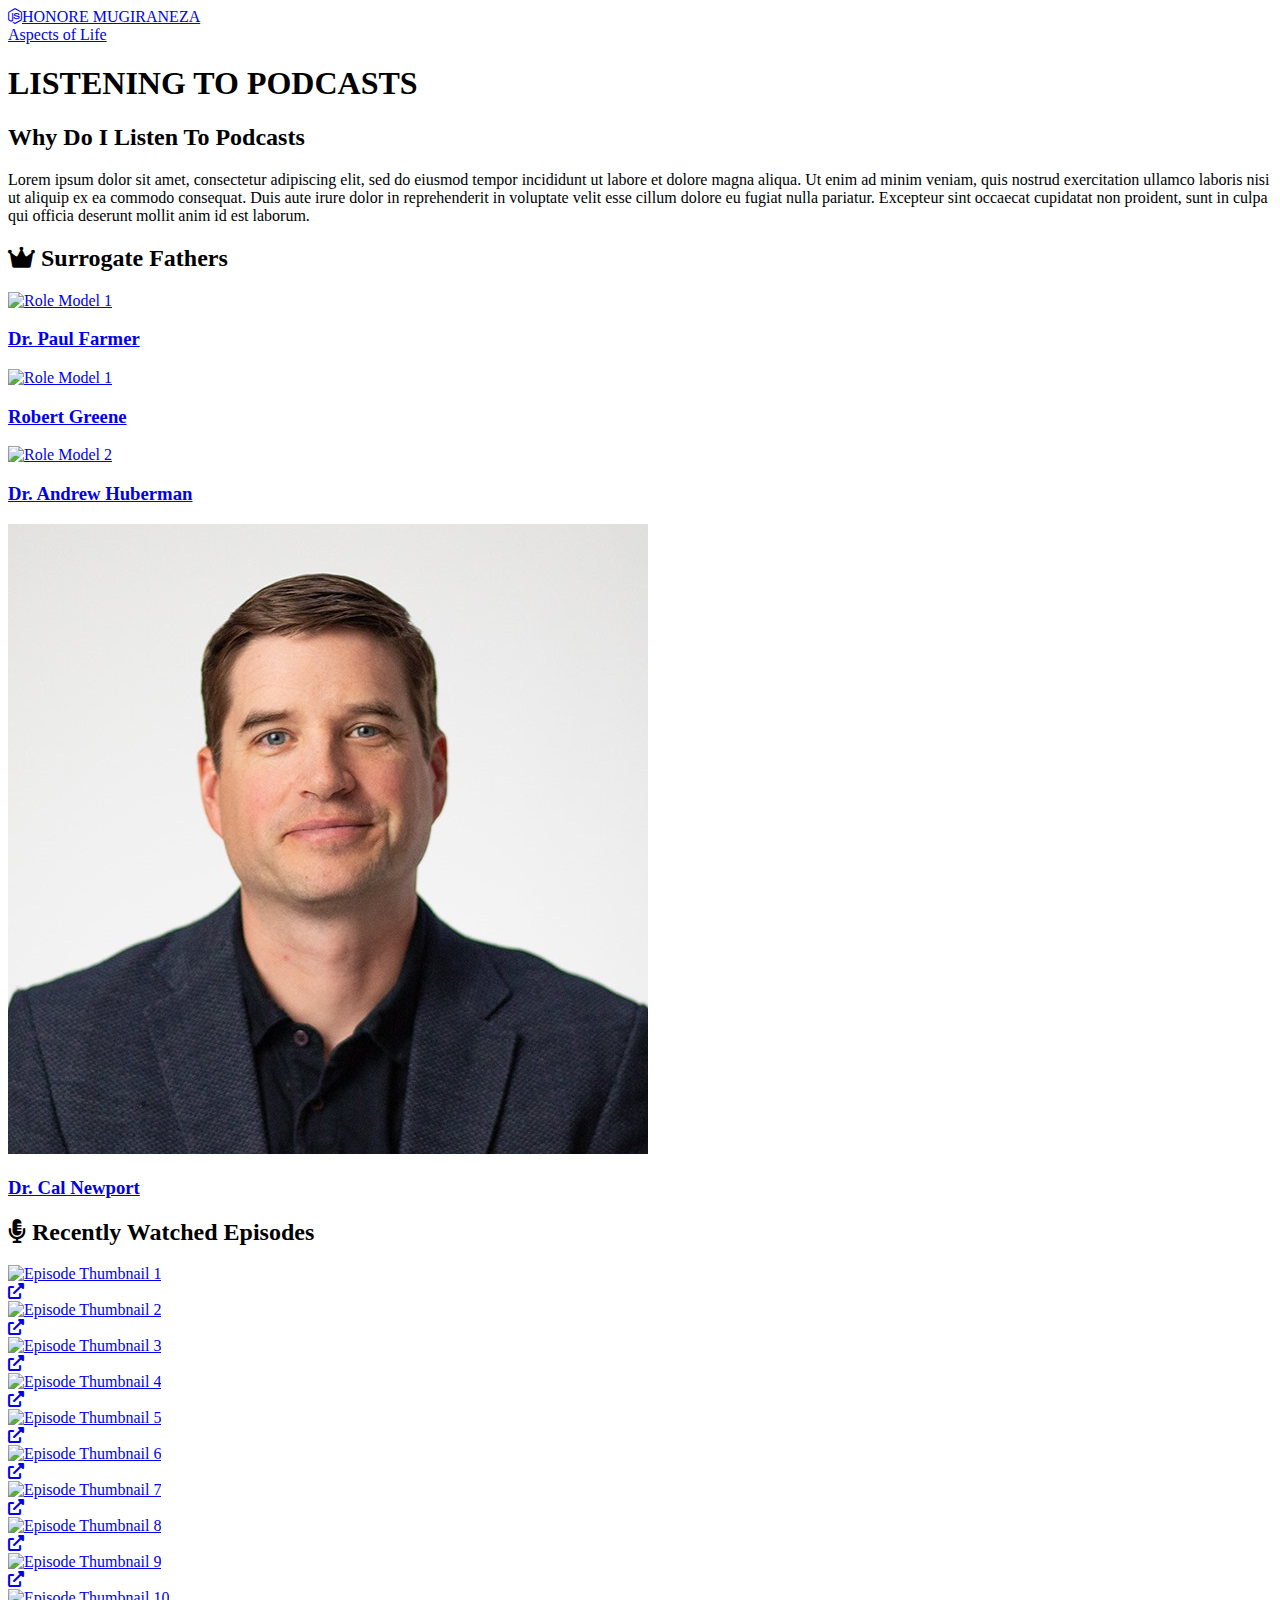
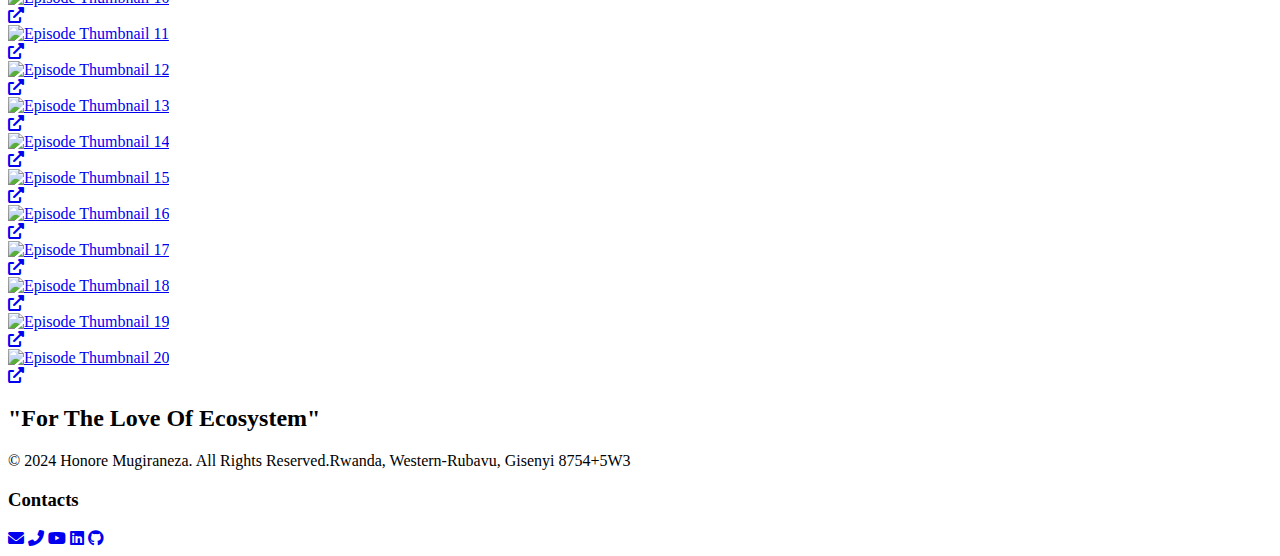
==== 100 Podcast Episodes.html @ a58f1d7b "Update 100 Podcast Episodes.html" ====
<!DOCTYPE html>
<html lang="en">
<head>
    <meta charset="UTF-8">
    <meta name="viewport" content="width=device-width, initial-scale=1.0">
    <title>Podcast Episodes</title>
    <link rel="shortcut icon" href="./assets/images/favicon.png" type="image/jpeg">
    <link rel="stylesheet" href="https://cdnjs.cloudflare.com/ajax/libs/font-awesome/6.0.0-beta3/css/all.min.css">
    <link href="https://fonts.googleapis.com/css2?family=Lora:wght@400;700&display=swap" rel="stylesheet">
    <link href="https://fonts.googleapis.com/css2?family=Poppins:wght@400;700&display=swap" rel="stylesheet">
    <link href="./Podcast Episodes/style.css" rel="stylesheet">
</head>
<body>
    <div class="navbar">
        <a href="#Home" class="logo">
            <i class="fab fa-node-js"></i>HONORE MUGIRANEZA
        </a>
        <nav>
            <a href="#Work">Aspects of Life</a>
        </nav>
    </div>


    <div class="page-title">
        <h1>LISTENING TO PODCASTS</h1>
    </div>

    <div class="description-section">
        <div class="container">
            <h2>Why Do I Listen To Podcasts</h2>
            <p>Lorem ipsum dolor sit amet, consectetur adipiscing elit, 
                sed do eiusmod tempor incididunt ut labore et dolore magna aliqua. Ut enim ad minim veniam,
                 quis nostrud exercitation ullamco laboris nisi ut aliquip ex ea commodo consequat.
                  Duis aute irure dolor in reprehenderit in voluptate velit esse cillum dolore eu 
                  fugiat nulla pariatur. Excepteur sint occaecat cupidatat non proident, 
                sunt in culpa qui officia deserunt mollit anim id est laborum.</p>
        </div>
    </div>
    <!-- Example usage for different numbers of mixed media items -->

<!-- For a single media item -->
<!--<div class="media-section">
    <div class="media-grid single">
        <div class="media-item video-container">
            <video poster="video-thumbnail.jpg">
                <source src="path-to-video.mp4" type="video/mp4">
            </video>
            <div class="play-button"></div>
        </div>
    </div>
</div>-->

<!-- For two media items (mixed) -->
<section class="media-section">
    <h2 class="heading">
        <i class="fas fa-crown"></i> Surrogate Fathers
        <!-- Alternative icons: fas fa-users, fas fa-star, fas fa-crown, fas fa-user-tie -->
    </h2>
    
     <div class="role-models-container">
        <div class="role-model-item">
            <a href="https://www.pih.org/" target="_blank">
                <div class="role-model-image">
                    <img src="./Paul Farmer 1.jpg" alt="Role Model 1">
                </div>
                <h3>Dr. Paul Farmer</h3>
            </a>
        </div>
    <div class="role-models-container">
        <div class="role-model-item">
            <a href="https://www.youtube.com/@RobertGreeneOfficial" target="_blank">
                <div class="role-model-image">
                    <img src="./Robert Greene.jpg" alt="Role Model 1">
                </div>
                <h3>Robert Greene</h3>
            </a>
        </div>
        <div class="role-model-item">
            <a href="https://www.youtube.com/@hubermanlab" target="_blank">
                <div class="role-model-image">
                    <img src="./Huberman.jpg" alt="Role Model 2">
                </div>
                <h3>Dr. Andrew Huberman</h3>
            </a>
        </div>
        <div class="role-model-item">
            <a href="https://www.youtube.com/@CalNewportMedia" target="_blank">
                <div class="role-model-image">
                    <img src="./Cal Newport.jpg" alt="Role Model 3">
                </div>
                <h3>Dr. Cal Newport</h3>
            </a>
        </div>
    </div>
</section>

<!-- Episodes Section -->
<section class="media-section">
    <h2 class="heading">
        <i class="fas fa-microphone-alt"></i> Recently Watched Episodes
        <!-- Alternative icons: fas fa-headphones, fas fa-microphone-alt -->
    </h2>
    <div class="media-grid many">
        
        <div class="media-item">
            <a href="https://youtu.be/Sqq_iQisoK0?feature=shared" target="_blank">
                <img src="./Podcast 1.jpeg" alt="Episode Thumbnail 1">
                <div class="episode-overlay">
                    <i class="fas fa-external-link-alt"></i>
                </div>
            </a>
        </div>
        <div class="media-item">
            <a href="https://youtu.be/yb5zpo5WDG4?feature=shared" target="_blank">
                <img src="./Podcast 2.jpeg" alt="Episode Thumbnail 2">
                <div class="episode-overlay">
                    <i class="fas fa-external-link-alt"></i>
                </div>
            </a>
        </div>
        <div class="media-item">
            <a href="https://youtu.be/zlicajH-1Q8?feature=shared" target="_blank">
                <img src="./Podcast 3.jpeg" alt="Episode Thumbnail 3">
                <div class="episode-overlay">
                    <i class="fas fa-external-link-alt"></i>
                </div>
            </a>
        </div>
        <div class="media-item">
            <a href="https://youtu.be/50BZQRT1dAg?feature=shared" target="_blank">
                <img src="./Podcast 4.jpeg" alt="Episode Thumbnail 4">
                <div class="episode-overlay">
                    <i class="fas fa-external-link-alt"></i>
                </div>
            </a>
        </div>
        <div class="media-item">
            <a href="https://youtu.be/6FolQ7XvIvw?feature=shared" target="_blank">
                <img src="./Podcast 5.jpeg" alt="Episode Thumbnail 5">
                <div class="episode-overlay">
                    <i class="fas fa-external-link-alt"></i>
                </div>
            </a>
        </div>
        <div class="media-item">
            <a href="https://youtu.be/EqJ_rqTMqf8?feature=shared" target="_blank">
                <img src="./Podcast 6.jpeg" alt="Episode Thumbnail 6">
                <div class="episode-overlay">
                    <i class="fas fa-external-link-alt"></i>
                </div>
            </a>
        </div>
        <div class="media-item">
            <a href="https://youtu.be/HYVeP4F0GNU?feature=shared" target="_blank">
                <img src="./Podcast 7.jpeg" alt="Episode Thumbnail 7">
                <div class="episode-overlay">
                    <i class="fas fa-external-link-alt"></i>
                </div>
            </a>
        </div>
        <div class="media-item">
            <a href="https://youtu.be/Wcs2PFz5q6g?feature=shared" target="_blank">
                <img src="./Podcast 8.jpeg" alt="Episode Thumbnail 8">
                <div class="episode-overlay">
                    <i class="fas fa-external-link-alt"></i>
                </div>
            </a>
        </div>
        <div class="media-item">
            <a href="https://youtu.be/p4ZfkezDTXQ?feature=shared" target="_blank">
                <img src="./Podcast 9.jpeg" alt="Episode Thumbnail 9">
                <div class="episode-overlay">
                    <i class="fas fa-external-link-alt"></i>
                </div>
            </a>
        </div>
        <div class="media-item">
            <a href="https://youtu.be/X2vNGwMCw-M?feature=shared" target="_blank">
                <img src="./Podcast 10.jpeg" alt="Episode Thumbnail 10">
                <div class="episode-overlay">
                    <i class="fas fa-external-link-alt"></i>
                </div>
            </a>
        </div>
        <div class="media-item">
            <a href="https://youtu.be/xMY4chldFUE?feature=shared" target="_blank">
                <img src="./Podcast 11.jpeg" alt="Episode Thumbnail 11">
                <div class="episode-overlay">
                    <i class="fas fa-external-link-alt"></i>
                </div>
            </a>
        </div>
        <div class="media-item">
            <a href="https://youtu.be/QucBOeTimoI?feature=shared" target="_blank">
                <img src="./Podcast 12.jpeg" alt="Episode Thumbnail 12">
                <div class="episode-overlay">
                    <i class="fas fa-external-link-alt"></i>
                </div>
            </a>
        </div>
        <div class="media-item">
            <a href="https://youtu.be/C-xG1YTCnOw?feature=shared" target="_blank">
                <img src="./Podcast 13.jpeg" alt="Episode Thumbnail 13">
                <div class="episode-overlay">
                    <i class="fas fa-external-link-alt"></i>
                </div>
            </a>
        </div>
        <div class="media-item">
            <a href="https://youtu.be/40MzMaX5oeY?feature=shared" target="_blank">
                <img src="./Podcast 14.jpeg" alt="Episode Thumbnail 14">
                <div class="episode-overlay">
                    <i class="fas fa-external-link-alt"></i>
                </div>
            </a>
        </div>
        <div class="media-item">
            <a href="https://youtu.be/099hgtRoUZw?feature=shared" target="_blank">
                <img src="./Podcast 15.jpeg" alt="Episode Thumbnail 15">
                <div class="episode-overlay">
                    <i class="fas fa-external-link-alt"></i>
                </div>
            </a>
        </div>
        <div class="media-item">
            <a href="https://youtu.be/8px2v-XWTi0?feature=shared" target="_blank">
                <img src="./Podcast 16.jpeg" alt="Episode Thumbnail 16">
                <div class="episode-overlay">
                    <i class="fas fa-external-link-alt"></i>
                </div>
            </a>
        </div>
        <div class="media-item">
            <a href="https://youtu.be/c1tGC401j78?feature=shared" target="_blank">
                <img src="./Podcast 17.jpeg" alt="Episode Thumbnail 17">
                <div class="episode-overlay">
                    <i class="fas fa-external-link-alt"></i>
                </div>
            </a>
        </div>
        <div class="media-item">
            <a href="https://youtu.be/3gtvNYa3Nd8?feature=shared" target="_blank">
                <img src="./Podcast 18.jpeg" alt="Episode Thumbnail 18">
                <div class="episode-overlay">
                    <i class="fas fa-external-link-alt"></i>
                </div>
            </a>
        </div>
        <div class="media-item">
            <a href="https://youtu.be/iw97uvIge7c?feature=shared" target="_blank">
                <img src="./Podcast 19.jpeg" alt="Episode Thumbnail 19">
                <div class="episode-overlay">
                    <i class="fas fa-external-link-alt"></i>
                </div>
            </a>
        </div>
        <div class="media-item">
            <a href="https://youtu.be/rAyix-uB8DQ?feature=shared" target="_blank">
                <img src="./Podcast 20.jpeg" alt="Episode Thumbnail 20">
                <div class="episode-overlay">
                    <i class="fas fa-external-link-alt"></i>
                </div>
            </a>
        </div>
        <!-- Add more episodes as needed -->
    </div>
</section>

<!-- For many media items -->
<!--<div class="media-section">
    <div class="media-grid many">
        <div class="media-item">
            <img src="path-to-image1.jpg" alt="Engineering Project 1">
        </div>
        <div class="media-item video-container">
            <video poster="video-thumbnail.jpg">
                <source src="path-to-video.mp4" type="video/mp4">
            </video>
            <div class="play-button"></div>
        </div>
        <!-- Add more items as needed -->
   <!-- </div>
</div>-->
    <!-- For a single image -->
<!--<div class="media-section">
    <div class="media-grid single">
        <div class="media-item">
            <img src="./Engineering/A2SV Prototype.jpg" alt="A2SV Prototype">
        </div>
    </div>
</div>-->

<!-- For two images -->
<!--<div class="media-section">
    <div class="media-grid two">
        <div class="media-item">
            <img src="path-to-image1.jpg" alt="Engineering Project 1">
        </div>
        <div class="media-item">
            <img src="path-to-image2.jpg" alt="Engineering Project 2">
        </div>
    </div>
</div>-->

<!-- For many images -->
<!--<div class="media-section">
    <div class="media-grid many">
        <!-- Add as many media-items as needed -->
       <!--<div class="media-item">
            <img src="path-to-image.jpg" alt="Engineering Project">
        </div>
        <!-- ... more items ... -->
    <!--</div>
<!--</div>-->

    <div class="footer">
        <div class="footer-content">
            <div>
                <h2>"For The Love Of Ecosystem"</h2>
            </div>
            <div>
                <span>&copy; 2024 Honore Mugiraneza. All Rights Reserved.Rwanda, Western-Rubavu, Gisenyi 8754+5W3</span>
            </div>
            <div class="footer-icons">
                <h3>Contacts</h3>
                <div class="icon-container">
                    <a href="mailto:hmugiraneza28@gmail.com"><i class="fas fa-envelope"></i></a>
                    <a href="tel:+250791649734"><i class="fas fa-phone-alt"></i></a>
                    <a href="https://youtu.be/cVXWTs6U5NI?feature=shared" target="_blank"><i class="fab fa-youtube"></i></a>
                    <a href="https://www.linkedin.com/in/honore-mugiraneza-40153628a/" target="_blank"><i class="fab fa-linkedin"></i></a>
                    <a href="https://github.com/projects" target="_blank"><i class="fab fa-github"></i></a>
                </div>
            </div>
        </div>
    </div>
</body>
<script>
// Add this JavaScript to handle video playback and thumbnail toggling
document.addEventListener('DOMContentLoaded', function() {
            const videoContainers = document.querySelectorAll('.video-container');

            videoContainers.forEach(container => {
                const video = container.querySelector('video');
                const playButton = container.querySelector('.play-button');
                const thumbnail = container.querySelector('.thumbnail');

                // When clicking on the video container, start the video and hide the play button and thumbnail
                container.addEventListener('click', function() {
                    if (video.paused) {
                        // Pause all other videos first
                        document.querySelectorAll('video').forEach(v => {
                            if (v !== video) {
                                v.pause();
                                v.parentElement.querySelector('.play-button').style.display = 'flex';
                                v.parentElement.querySelector('.thumbnail').style.display = 'block';
                            }
                        });

                        // Play this video and hide the thumbnail and play button
                        video.play();
                        playButton.style.display = 'none';
                        thumbnail.style.display = 'none';
                    } else {
                        // Pause the video and show the thumbnail and play button
                        video.pause();
                        playButton.style.display = 'flex';
                        thumbnail.style.display = 'block';
                    }
                });

                // When video ends, show play button and thumbnail again
                video.addEventListener('ended', function() {
                    playButton.style.display = 'flex';
                    thumbnail.style.display = 'block';
                });
            });
        });
</script>
</html>
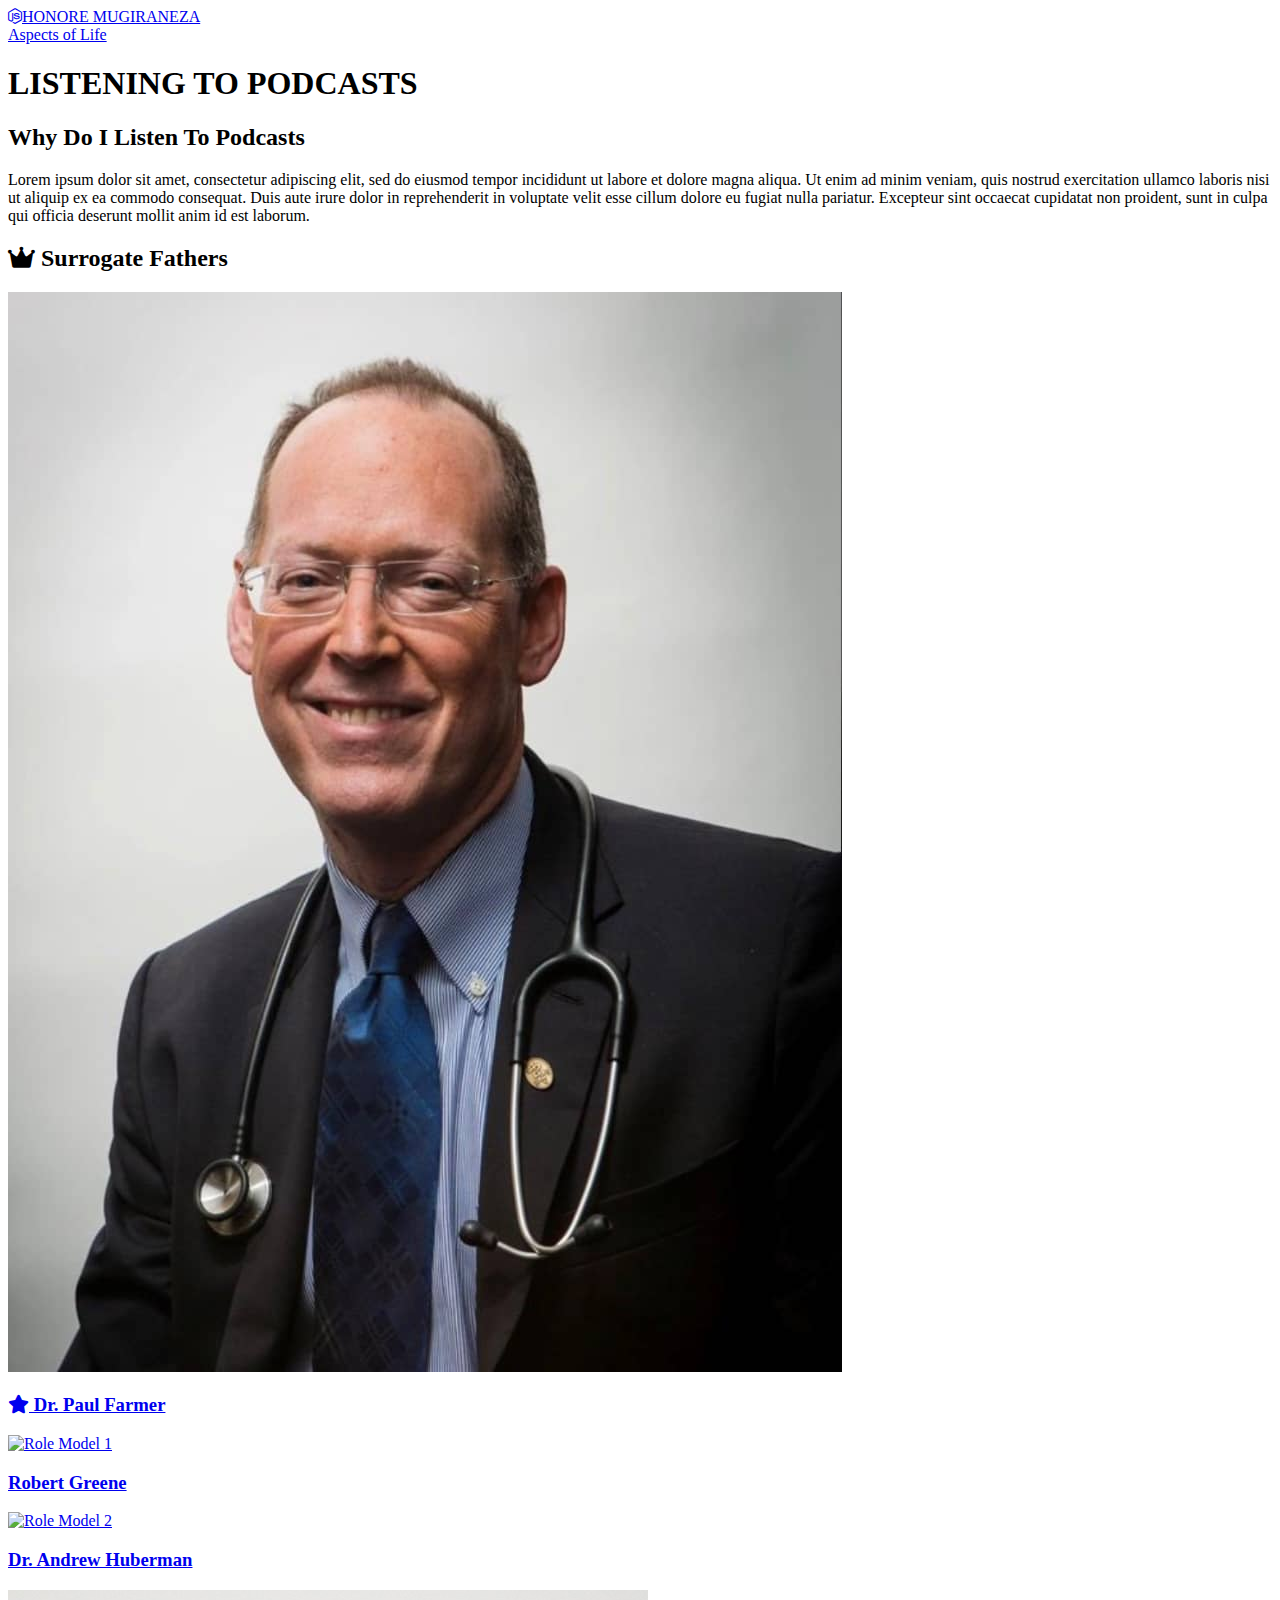
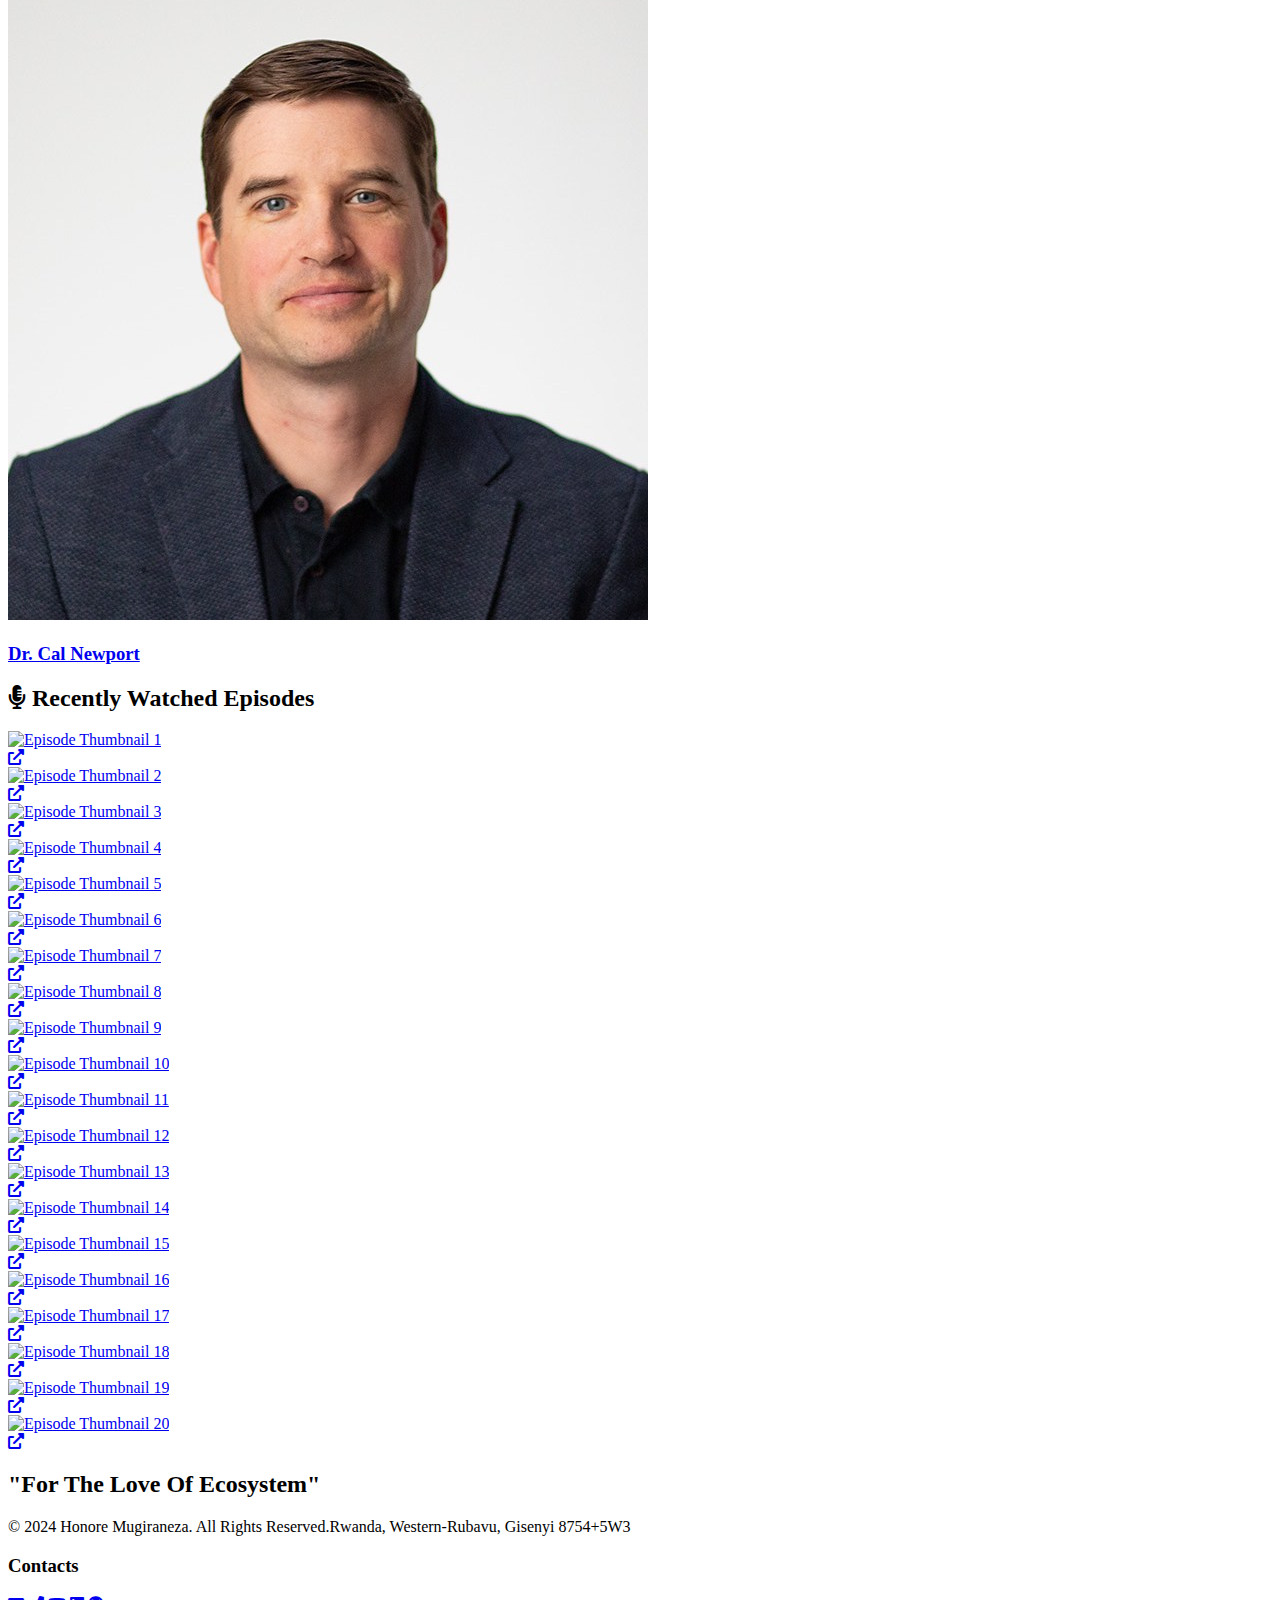
==== commit bc89cfda: "Update 100 Podcast Episodes.html" ====
--- a/100 Podcast Episodes.html
+++ b/100 Podcast Episodes.html
@@ -57,13 +57,16 @@
         <!-- Alternative icons: fas fa-users, fas fa-star, fas fa-crown, fas fa-user-tie -->
     </h2>
     
-     <div class="role-models-container">
+ <div class="role-models-container">
         <div class="role-model-item">
             <a href="https://www.pih.org/" target="_blank">
                 <div class="role-model-image">
                     <img src="./Paul Farmer 1.jpg" alt="Role Model 1">
                 </div>
-                <h3>Dr. Paul Farmer</h3>
+                <h3 class="heading">
+        <i class="fas fa-star"></i> 
+                    Dr. Paul Farmer
+                </h3>
             </a>
         </div>
     <div class="role-models-container">
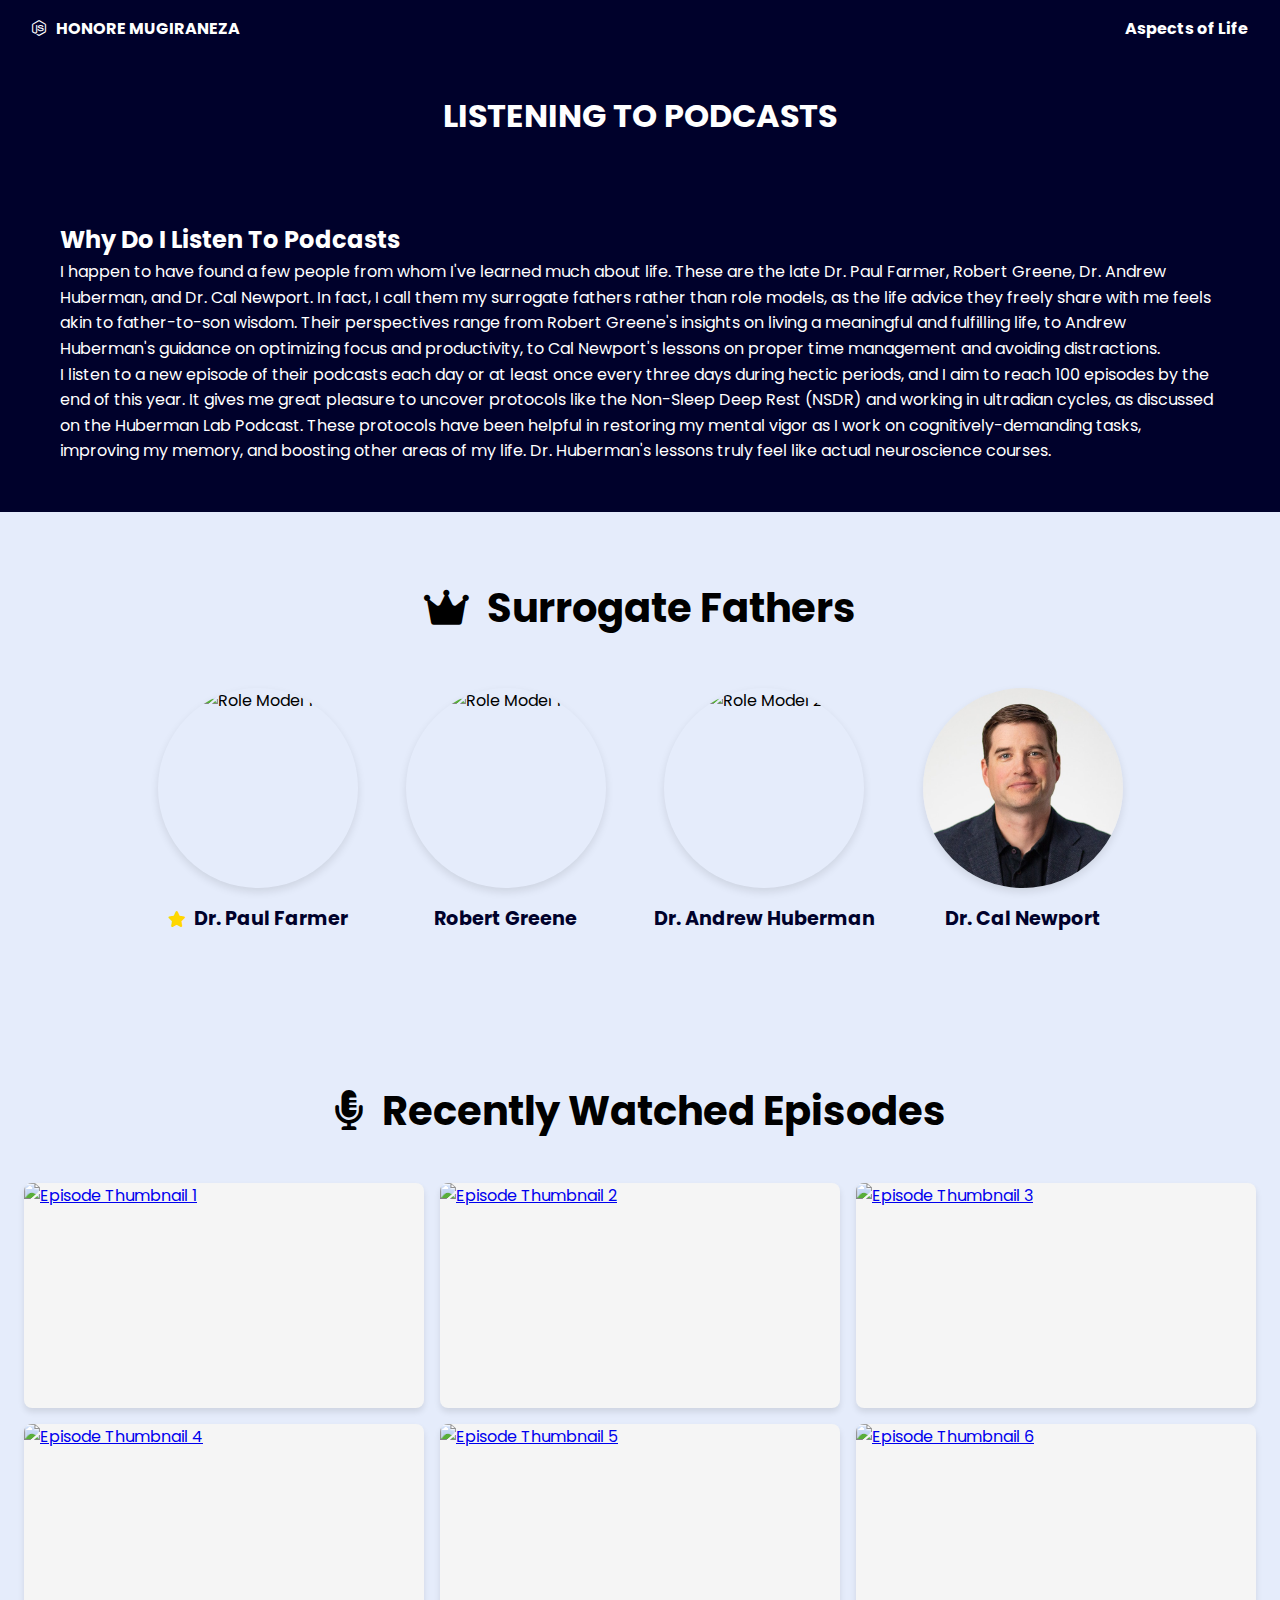
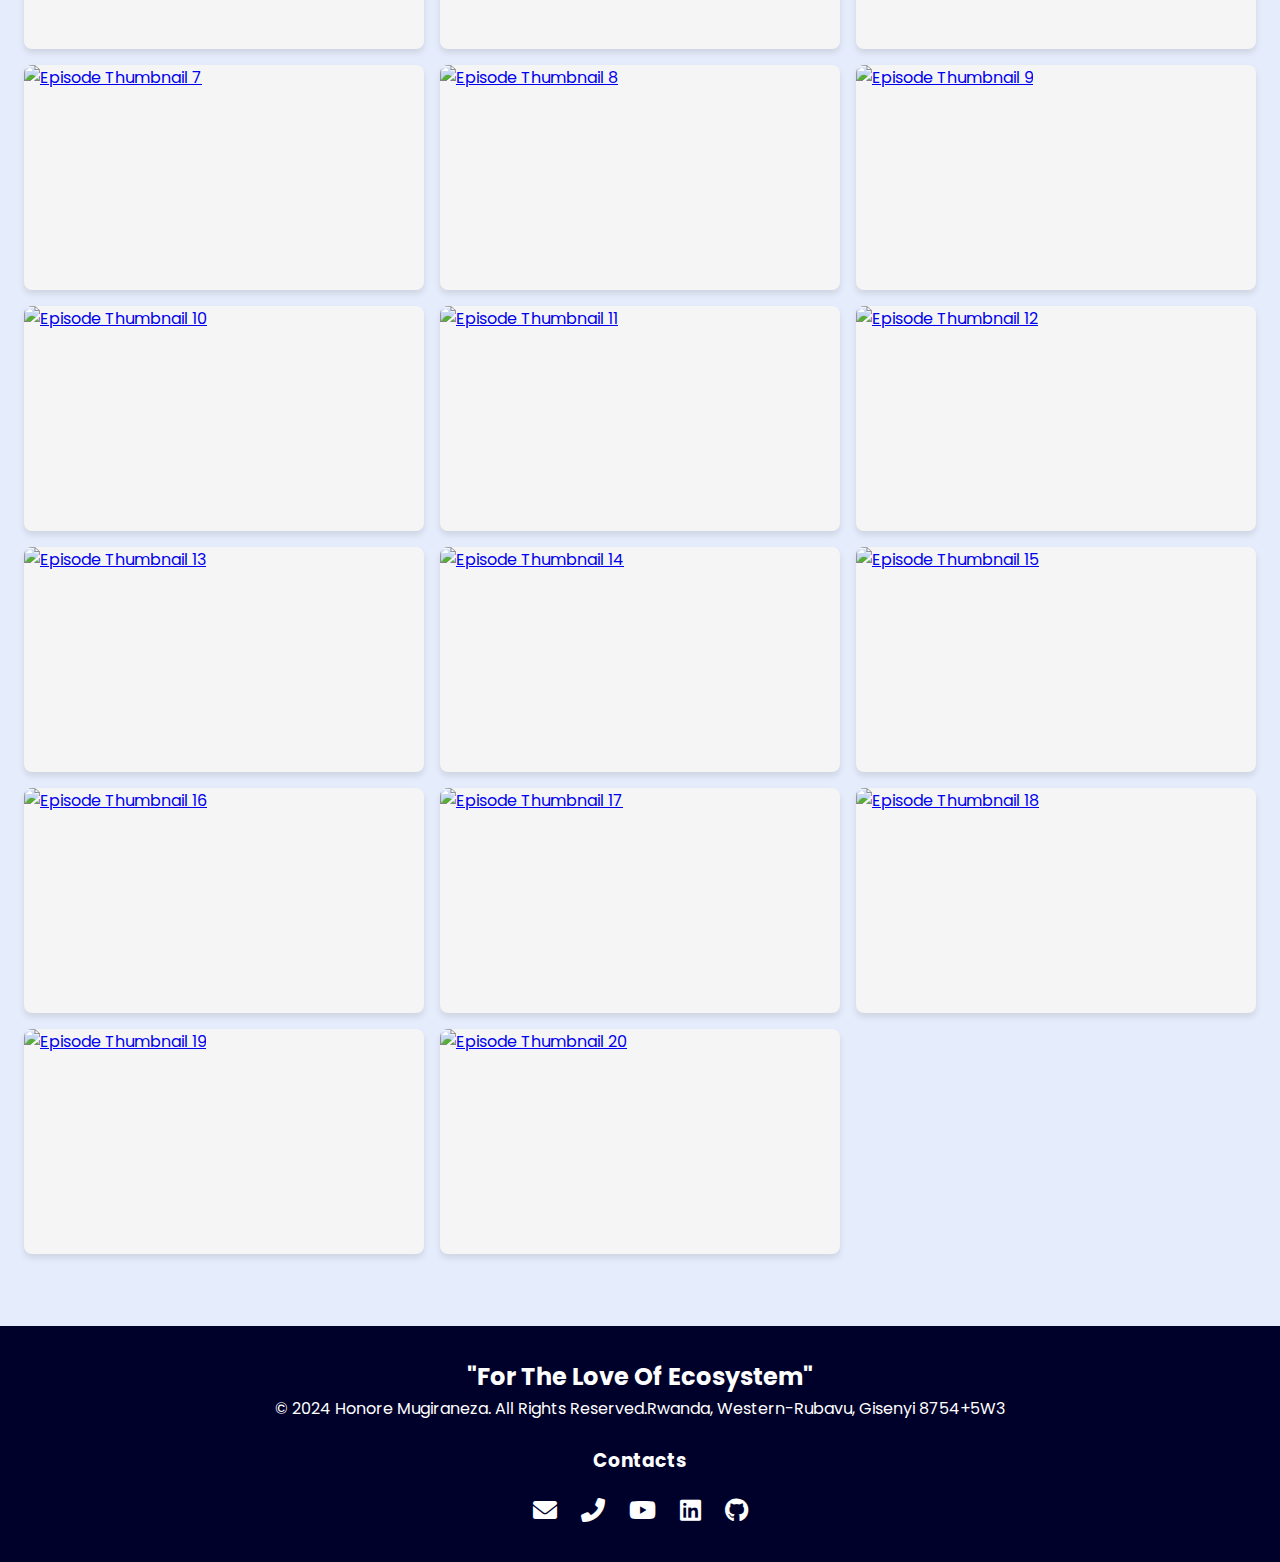
==== commit 55a94c02: "Update 100 Podcast Episodes.html" ====
--- a/100 Podcast Episodes.html
+++ b/100 Podcast Episodes.html
@@ -28,12 +28,19 @@
     <div class="description-section">
         <div class="container">
             <h2>Why Do I Listen To Podcasts</h2>
-            <p>Lorem ipsum dolor sit amet, consectetur adipiscing elit, 
-                sed do eiusmod tempor incididunt ut labore et dolore magna aliqua. Ut enim ad minim veniam,
-                 quis nostrud exercitation ullamco laboris nisi ut aliquip ex ea commodo consequat.
-                  Duis aute irure dolor in reprehenderit in voluptate velit esse cillum dolore eu 
-                  fugiat nulla pariatur. Excepteur sint occaecat cupidatat non proident, 
-                sunt in culpa qui officia deserunt mollit anim id est laborum.</p>
+            <p>I happen to have found a few people from whom I've learned much about life. 
+                These are the late Dr. Paul Farmer, Robert Greene, Dr. Andrew Huberman, and Dr. Cal Newport. 
+                In fact, I call them my surrogate fathers rather than role models, as the life advice they freely
+                share with me feels akin to father-to-son wisdom. Their perspectives range from Robert Greene's insights on
+                living a meaningful and fulfilling life, to Andrew Huberman's guidance on optimizing focus and productivity,
+                to Cal Newport's lessons on proper time management and avoiding distractions.</p>
+            
+          <p>I listen to a new episode of their podcasts each day or at least once every three days 
+              during hectic periods, and I aim to reach 100 episodes by the end of this year. It gives me great pleasure 
+              to uncover protocols like the Non-Sleep Deep Rest (NSDR) and working in ultradian cycles, as discussed on 
+              the Huberman Lab Podcast. These protocols have been helpful in restoring my mental vigor as I work on 
+              cognitively-demanding tasks, improving my memory, and boosting other areas of my life. Dr. Huberman's lessons
+              truly feel like actual neuroscience courses.</p>
         </div>
     </div>
     <!-- Example usage for different numbers of mixed media items -->
@@ -51,25 +58,24 @@
 </div>-->
 
 <!-- For two media items (mixed) -->
+ <!-- Alternative icons: fas fa-users, fas fa-star, fas fa-crown, fas fa-user-tie -->
 <section class="media-section">
     <h2 class="heading">
         <i class="fas fa-crown"></i> Surrogate Fathers
-        <!-- Alternative icons: fas fa-users, fas fa-star, fas fa-crown, fas fa-user-tie -->
     </h2>
     
- <div class="role-models-container">
+    <div class="role-models-container">
         <div class="role-model-item">
             <a href="https://www.pih.org/" target="_blank">
                 <div class="role-model-image">
-                    <img src="./Paul Farmer 1.jpg" alt="Role Model 1">
-                </div>
-                <h3 class="heading">
-        <i class="fas fa-star"></i> 
+                    <img src="./Paul Farmer .jpg" alt="Role Model 1">
+                </div>
+                <h3>
+                    <i class="fas fa-star"></i>
                     Dr. Paul Farmer
                 </h3>
             </a>
         </div>
-    <div class="role-models-container">
         <div class="role-model-item">
             <a href="https://www.youtube.com/@RobertGreeneOfficial" target="_blank">
                 <div class="role-model-image">
--- a/Podcast Episodes/style.css
+++ b/Podcast Episodes/style.css
@@ -0,0 +1,315 @@
+/* General Styles */
+* {
+    margin: 0;
+    padding: 0;
+    box-sizing: border-box;
+}
+
+body {
+    font-family: 'Poppins', sans-serif;
+    line-height: 1.6;
+}
+
+.container {
+    max-width: 1200px;
+    margin: 0 auto;
+    padding: 0 20px;
+}
+
+/* Navbar Styles */
+.navbar {
+    background-color: rgb(0, 1, 43);
+    padding: 1rem 2rem;
+    display: flex;
+    justify-content: space-between;
+    align-items: center;
+}
+
+.navbar a {
+    color: white;
+    text-decoration: none;
+    font-weight: bold;
+}
+
+.logo i {
+    margin-right: 10px;
+}
+
+/* Page Title Styles */
+.page-title {
+    background-color: rgb(0, 1, 43);
+    color: white;
+    text-align: center;
+    padding: 2rem 0;
+}
+
+/* Description Section Styles */
+.description-section {
+    background-color: rgb(0, 1, 43);
+    color: white;
+    padding: 3rem 0;
+}
+
+/* Media Section Styles */
+.media-section {
+    background-color: #e5ecfb;
+    padding: 3rem 0;
+    min-height: 400px;
+}
+
+/* Heading Styles */
+.heading {
+    text-align: center;
+    font-size: 2.5em;
+    color: #000; /* Black text */
+    padding: 1rem 0; /* Adds some spacing above and below */
+}
+
+.heading i {
+    margin-right: 10px; /* Space between icon and text */
+    color: black; /* Icon color */
+}
+
+.heading span {
+    font-weight: bold;
+    color: gold; /* Text color for "Projects" */
+}
+
+
+/* Enhanced Media Grid System */
+.media-grid {
+    display: grid;
+    gap: 1rem;
+    padding: 1.5rem;
+    margin: 0 auto;
+    width: 100%;
+    max-width: 1600px; /* Increased max-width for larger screens */
+}
+
+/* Single image layout 
+.media-grid.single {
+    grid-template-columns: minmax(auto, 800px);
+    justify-content: center;
+}
+
+/* Two images layout 
+.media-grid.two {
+    grid-template-columns: repeat(2, minmax(300px, 500px));
+    justify-content: center;
+}
+
+/* Three images layout 
+.media-grid.three {
+    grid-template-columns: repeat(3, minmax(250px, 400px));
+    justify-content: center;
+}
+
+/* Many images layout (4 or more) */
+.media-grid.many {
+    grid-template-columns: repeat(4, minmax(300px, 1fr)); /* Set minimum width */
+    grid-auto-rows: minmax(180px, auto);
+    gap: 1rem;
+}
+
+/* ... (existing general styles remain the same) ... */
+
+/* Role Models Section Styles */
+.role-models-container {
+    display: flex;
+    justify-content: center;
+    align-items: center;
+    gap: 3rem;
+    padding: 2rem 0;
+    max-width: 1200px;
+    margin: 0 auto;
+}
+
+.role-model-item {
+    text-align: center;
+}
+
+.role-model-item a {
+    text-decoration: none;
+    color: inherit;
+    display: block;
+    transition: transform 0.3s ease;
+}
+
+.role-model-item a:hover {
+    transform: translateY(-5px);
+}
+
+.role-model-image {
+    width: 200px;
+    height: 200px;
+    border-radius: 50%;
+    overflow: hidden;
+    margin: 0 auto 1rem;
+    box-shadow: 0 4px 8px rgba(0, 0, 0, 0.1);
+}
+
+.role-model-image img {
+    width: 100%;
+    height: 100%;
+    object-fit: cover;
+}
+
+.role-model-item h3 {
+    margin-top: 1rem;
+    font-size: 1.2rem;
+    color: rgb(0, 1, 43);
+    display: flex;
+    align-items: center;
+    justify-content: center;
+    gap: 0.5rem;
+}
+
+.role-model-item h3 i {
+    color: gold;
+    font-size: 1rem;
+}
+
+/* Updated Media Grid Styles */
+
+.media-item {
+    position: relative;
+    aspect-ratio: 16/9;
+    border-radius: 8px;
+    overflow: hidden;
+    box-shadow: 0 4px 6px rgba(0, 0, 0, 0.1);
+    background-color: #f5f5f5;
+    min-height: 220px;
+}
+
+.media-item img {
+    width: 100%;
+    height: 100%;
+    object-fit: cover;
+    transition: transform 0.3s ease;
+}
+
+.media-item:hover img {
+    transform: scale(1.05);
+}
+
+.episode-overlay {
+    position: absolute;
+    top: 0;
+    left: 0;
+    width: 100%;
+    height: 100%;
+    background: rgba(0, 0, 0, 0.3);
+    display: flex;
+    align-items: center;
+    justify-content: center;
+    opacity: 0;
+    transition: opacity 0.3s ease;
+}
+
+.episode-overlay i {
+    color: white;
+    font-size: 2rem;
+    background: rgba(0, 0, 0, 0.5);
+    padding: 1rem;
+    border-radius: 50%;
+}
+
+.media-item:hover .episode-overlay {
+    opacity: 1;
+}
+/* Responsive Design */
+@media (max-width: 1400px) {
+    .media-grid.many {
+        grid-template-columns: repeat(3, minmax(280px, 1fr));
+    }
+}
+
+@media (max-width: 1000px) {
+    .media-grid.many {
+        grid-template-columns: repeat(2, minmax(260px, 1fr));
+    }
+}
+
+@media (max-width: 600px) {
+    .media-grid.many {
+        grid-template-columns: 1fr;
+        gap: 1rem;
+    }
+    
+    .media-grid {
+        padding: 1rem;
+    }
+    .role-models-container {
+        flex-direction: column;
+        gap: 2rem;
+    }
+
+    .role-model-image {
+        width: 150px;
+        height: 150px;
+    }
+}
+/* Footer Styles */
+.footer {
+    background-color: rgb(0, 1, 43);
+    color: white;
+    padding: 2rem 0;
+}
+
+.footer-content {
+    text-align: center;
+}
+
+.footer-icons {
+    margin-top: 1.5rem;
+}
+
+.icon-container {
+    display: flex;
+    justify-content: center;
+    gap: 1.5rem;
+    margin-top: 1rem;
+}
+
+.icon-container a {
+    color: white;
+    font-size: 1.5rem;
+    transition: color 0.3s ease;
+}
+
+.icon-container a:hover {
+    color: #e5ecfb;
+}
+
+.icon-container a:hover {
+    color: gold; /* Changed hover color to gold */
+}
+
+/* Responsive Design */
+@media (max-width: 1200px) {
+    .media-grid.many {
+        grid-template-columns: repeat(auto-fill, minmax(280px, 1fr));
+    }
+}
+
+@media (max-width: 768px) {
+    .media-grid.two,
+    .media-grid.three {
+        grid-template-columns: minmax(280px, 500px);
+    }
+    
+    .media-grid.many {
+        grid-template-columns: repeat(auto-fill, minmax(250px, 1fr));
+    }
+}
+
+@media (max-width: 480px) {
+    .media-grid {
+        padding: 1rem;
+        gap: 1rem;
+    }
+    
+    .media-item {
+        aspect-ratio: 4/3; /* Slightly shorter aspect ratio for mobile */
+    }
+}
